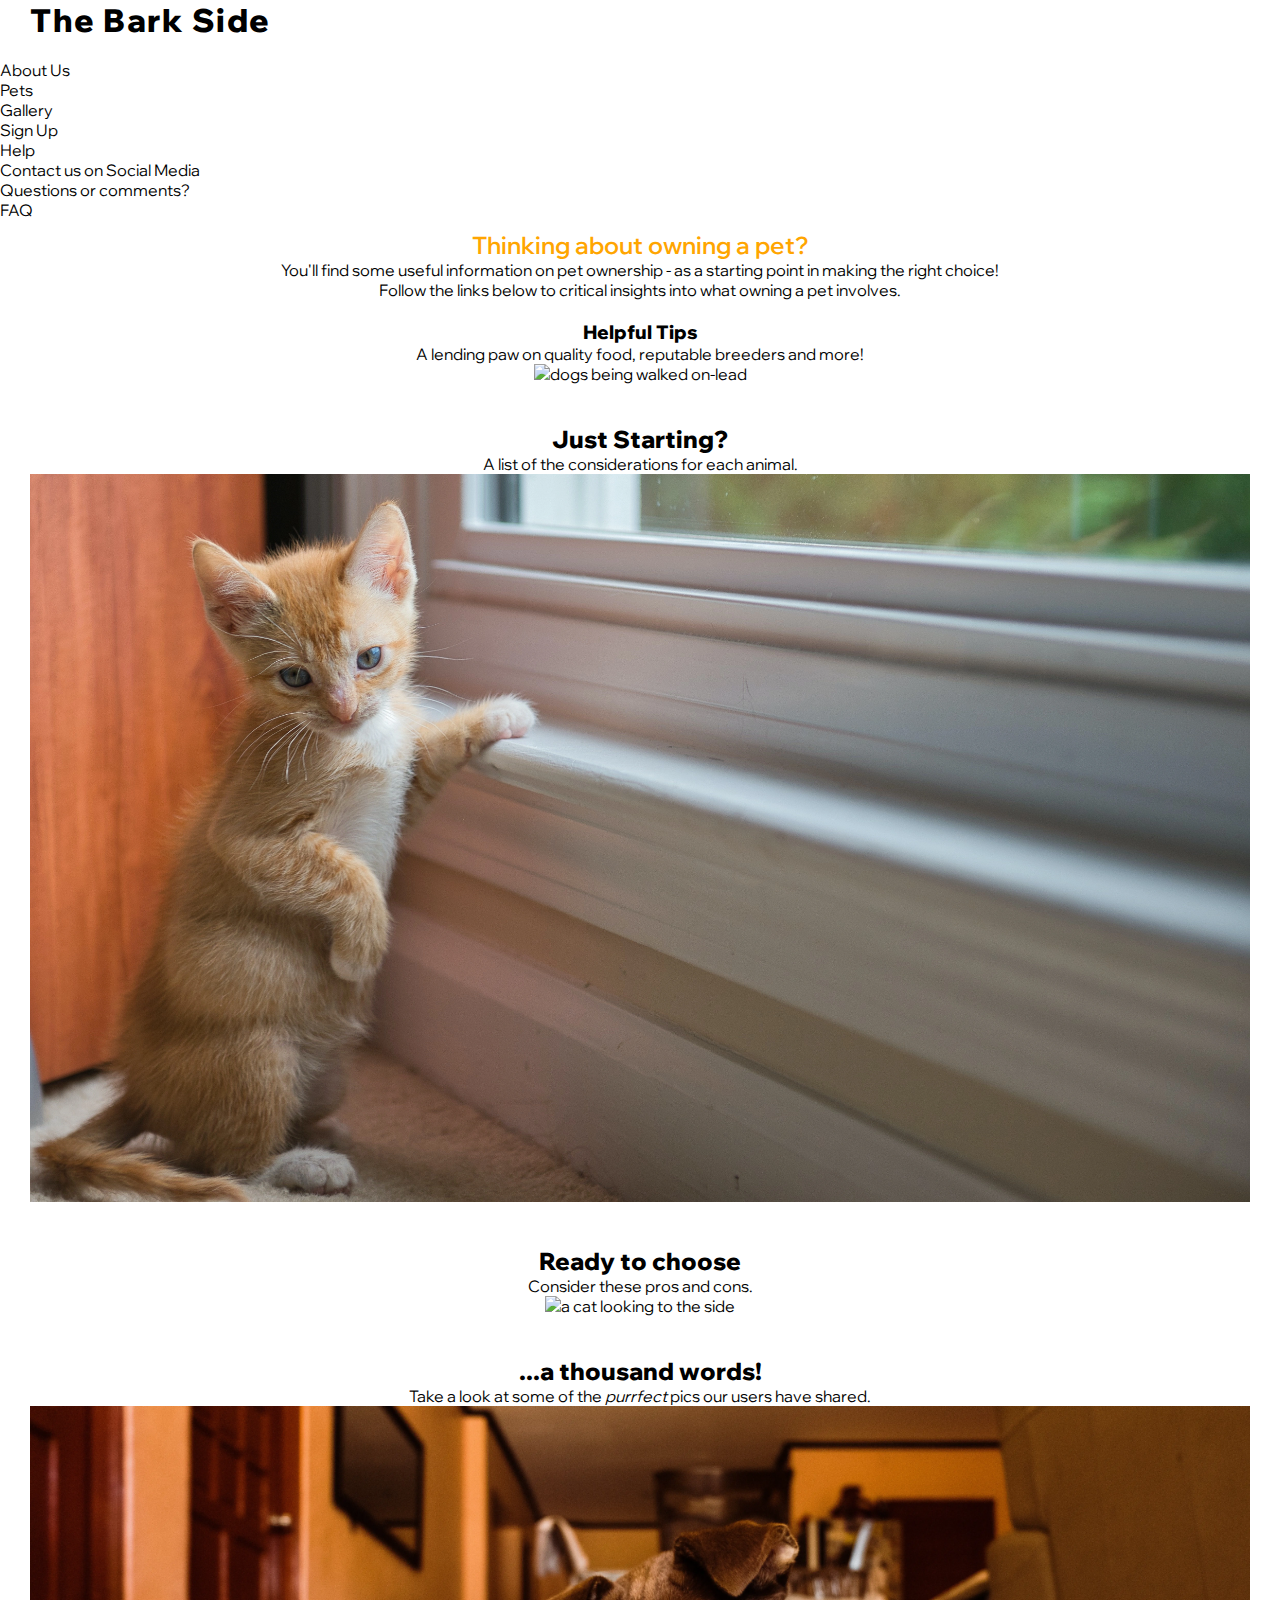
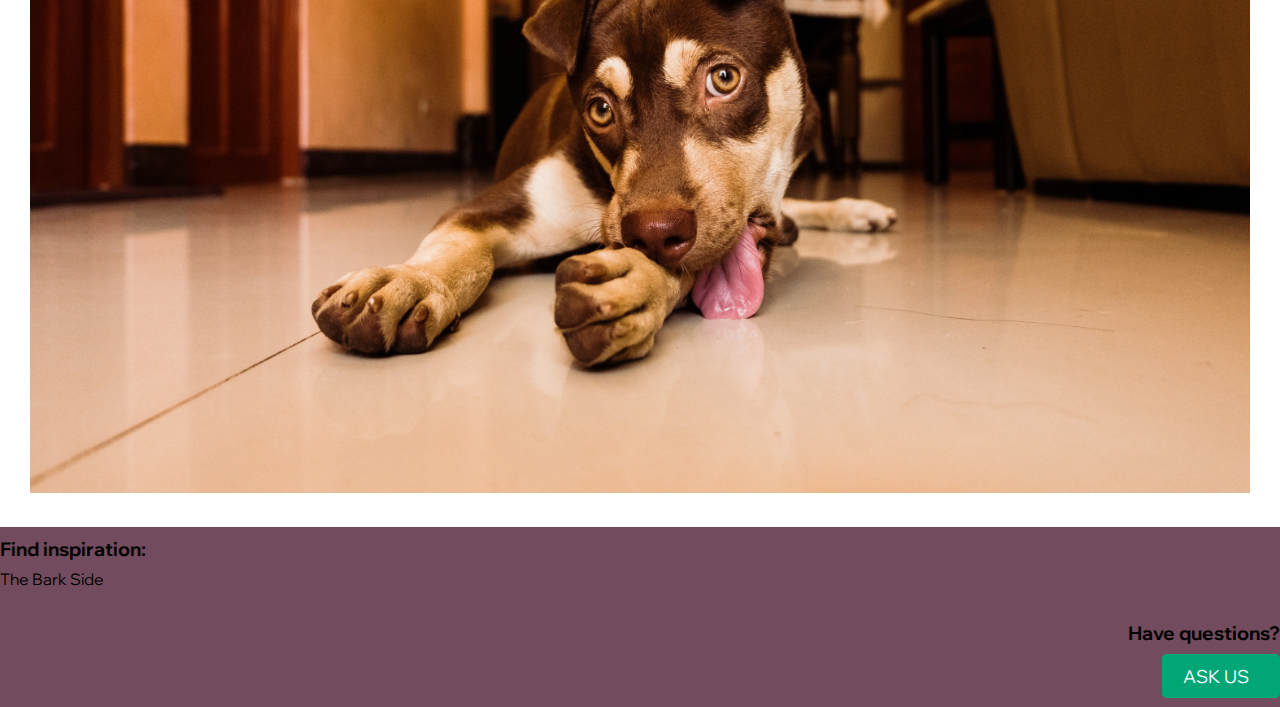
==== index.html @ 510ba2fc "regained access to codeanywhere" ====
<!DOCTYPE html>
<html lang="en-US">
  <head>
    <meta charset="utf-8" />
    <meta name="viewport" content="width=device-width, initial-scale=1.0" />
    <meta
      name="description"
      content="The Bark Side provides guidance on choosing the right pet. Contact us with specific questions!"
    />
    <meta
      name="keywords"
      content="pet, pets, dog, cat, rabbit, bunny, guinea pig, hamster, fish, reptile, bird, health, vet, food"
    />
    <meta name="author" content="Julien Marchand" />
    <script
      src="https://kit.fontawesome.com/756d34e92f.js"
      crossorigin="anonymous"
    ></script>
    <link
      href="https://cdn.jsdelivr.net/npm/bootstrap@5.3.1/dist/css/bootstrap.min.css"
      rel="stylesheet"
      integrity="sha384-4bw+/aepP/YC94hEpVNVgiZdgIC5+VKNBQNGCHeKRQN+PtmoHDEXuppvnDJzQIu9"
      crossorigin="anonymous"
    />
    <link rel="stylesheet" href="./assets/css/style.css" type="text/css" />
    <title>The Bark Side</title>
  </head>

  <body>
    <!-- BOOTSTRAP NAVBAR START -->

    <header>
      <nav class="navbar navbar-expand-lg bg-body-tertiary">
        <div class="container-fluid navbar">
          <a class="navbar-brand" href="index.html">
            <h1>
              <strong><i class="fa-solid fa-paw"></i>The Bark Side</strong>
            </h1>
          </a>
          <button
            class="navbar-toggler"
            type="button"
            data-bs-toggle="collapse"
            data-bs-target="#navbarNavDropdown"
            aria-controls="navbarNavDropdown"
            aria-expanded="false"
            aria-label="Toggle navigation"
          >
            <span class="navbar-toggler-icon"></span>
          </button>
          <div class="collapse navbar-collapse" id="navbarNavDropdown">
            <ul class="navbar-nav">
              <li class="nav-item">
                <a class="nav-link" href="about.html">About Us</a>
              </li>
              <li class="nav-item">
                <a class="nav-link" href="pets.html">Pets</a>
              </li>
              <li class="nav-item">
                <a class="nav-link" href="gallery.html">Gallery</a>
              </li>
              <li class="nav-item">
                <a class="nav-link" href="form.html">Sign Up</a>
              </li>
              <li class="nav-item dropdown">
                <a
                  class="nav-link dropdown-toggle"
                  href="#"
                  role="button"
                  data-bs-toggle="dropdown"
                  aria-expanded="false"
                >
                  Help
                </a>
                <ul class="dropdown-menu">
                  <li>
                    <a class="dropdown-item" href="#footer"
                      >Contact us on Social Media</a
                    >
                  </li>
                  <li>
                    <a class="dropdown-item" href="form.html"
                      >Questions or comments?</a
                    >
                  </li>
                  <li>
                    <a
                      class="dropdown-item"
                      href="faq.html"
                      aria-label="frequently asked questions"
                      >FAQ</a
                    >
                  </li>
                </ul>
              </li>
            </ul>
          </div>
        </div>
      </nav>
    </header>

    <!-- NAVBAR END / CONTENT START -->

    <section class="main-content">
      <div class="container-fluid">
        <h2 id="main-heading">Thinking about owning a pet?</h2>
        <p>
          You'll find some useful information on pet ownership - as a starting
          point in making the right choice!
        </p>
        <p>
          Follow the links below to critical insights into what owning a pet
          involves.
        </p>
      </div>
      <div class="container-fluid">
        <div class="row">
          <div class="col-xs-1 col-sm-6 content-block block-one">
            <h3>
              <strong><a href="about.html">Helpful Tips</a></strong>
            </h3>
            <p>A lending paw on quality food, reputable breeders and more!</p>
            <div class="row">
              <a
                ><img
                  src="./build-assets/images/"
                  alt="dogs being walked on-lead"
              /></a>
            </div>
          </div>
          <div class="col-xs-1 col-sm-6 content-block block-two">
            <h2>
              <strong><a href="about.html">Just Starting?</a></strong>
            </h2>
            <p>A list of the considerations for each animal.</p>
            <div class="row">
              <a
                ><img
                  src="./assets/images/cat-kitten-windowsill.webp"
                  alt="a kitten with one paw on the windowsil"
              /></a>
            </div>
          </div>
        </div>
        <div class="row">
          <div class="col-xs-1 col-sm-6 content-block block-three">
            <h2>
              <strong><a href="about.html">Ready to choose</a></strong>
            </h2>
            <p>Consider these pros and cons.</p>
            <div class="row">
              <a href="pets.html"
                ><img
                  src="./assets/images/cat-lying-sidelook.webp"
                  alt="a cat looking to the side"
              /></a>
            </div>
          </div>
          <div class="col-xs-1 col-sm-6 content-block block-four">
            <h2>
              <strong><a href="gallery.html">...a thousand words!</a></strong>
            </h2>
            <p>
              Take a look at some of the <i>purrfect</i> pics our users have
              shared.
            </p>
            <div class="row">
              <a href="gallery.html"
                ><img
                  src="./assets/images/dog-puppy-lick.webp"
                  alt="a puppy licking its paw"
              /></a>
            </div>
          </div>
        </div>
      </div>
    </section>

    <!-- CONTENT END / FOOTER START -->

    <footer id="footer">
      <section class="container-fluid">
        <div class="row">
          <div class="col ft-lh-col">
            <h3>Find inspiration:</h3>
            <p>
              <a href="https://www.youtube.com" target="_blank" rel="noopener">
                <i class="fa-brands fa-youtube"></i
              ></a>
              <a href="https://www.facebook.com" target="_blank" rel="noopener">
                <i class="fa-brands fa-square-facebook"></i
              ></a>
              <a
                href="https://www.instagram.com"
                target="_blank"
                rel="noopener"
              >
                <i class="fa-brands fa-square-instagram"></i
              ></a>
              <a href="https://www.twitter.com" target="_blank" rel="noopener">
                <i class="fa-brands fa-square-x-twitter"></i
              ></a>
            </p>
            <i class="fa-solid fa-paw"></i> The Bark Side
          </div>
          <div class="col ft-rh-col">
            <h3>Have questions?</h3>
            <p>
              <a href="form.html"
                >Ask us<i class="fa-regular fa-comment-dots"></i
              ></a>
            </p>
          </div>
        </div>
      </section>
    </footer>

    <!-- FOOTER END / SCRIPTS START -->

    <script
      src="https://cdn.jsdelivr.net/npm/bootstrap@5.3.1/dist/js/bootstrap.bundle.min.js"
      integrity="sha384-HwwvtgBNo3bZJJLYd8oVXjrBZt8cqVSpeBNS5n7C8IVInixGAoxmnlMuBnhbgrkm"
      crossorigin="anonymous"
    ></script>

    <!-- SCRIPTS END -->
  </body>
</html>
---- assets/css/style.css ----
@import url('https://fonts.googleapis.com/css2?family=Lato&family=Oswald&family=Wix+Madefor+Display&display=swap');

/* ///////
// ROOT //
/////// */

html {
    height: 100%;
    width: 100%;
}

* {
    --blue: #7899D4;
    --jade: #00A676;
    --grey: #565857;
    --eggplant: #734B5E;
    font-family: 'Wix Madefor Display', Lato, Sans-serif;
    margin: 0;
    border: 0;
    padding: 0;
}

a {
    color: inherit;
    text-decoration: none;
}

img {
    width: 100%;
}

iframe {
    width: 80%;
    height: 500px;
    border: 3px solid var(--eggplant);
}

/* ////////
// ABOUT //
//////// */

.about-list {
    text-align: left;
}

.food img {
    margin: 10px 10px 10px 10px;
}

/* //////
// FAQ //
////// */

.accordion-item a {
    text-decoration: underline;
}

/* /////////
// FOOTER //
///////// */

.ft-lh-col {
    white-space: nowrap;
    background-color: var(--eggplant);
    text-align: left;
    padding-top: 10px;
    padding-bottom: 20px;
}

.ft-lh-col i {
    font-size: 150%;
}

.ft-lh-col i:hover {
    color: white;
}

.ft-rh-col {
    white-space: nowrap;
    background-color: var(--eggplant);
    text-align: right;
    padding-top: 10px;
    padding-bottom: 20px;
}

.ft-rh-col-form {
    background-color: var(--eggplant);
    text-align: right;
    padding-top: 10px;
    padding-bottom: 20px;
}

.ft-rh-col a {
    text-decoration: none;
    color: white;
    background-color: var(--jade);
    text-transform: uppercase;
    font-size: 110%;
    border: 1px solid var(--jade);
    border-radius: 5px;
    padding: 10px 20px 10px 20px;
}

.ft-rh-col a:hover {
    border-color: var(--blue);
    background-color: var(--blue);
    color: var(--eggplant);
}

.ft-rh-col i {
    padding-left: 10px;
}

.ft-rh-col p {
    margin-top: 20px;
    margin-bottom: 0px;
}

/* ///////
// FORM //
/////// */

#signup {
    margin: 15px 10px 20px 10px;
}

.form-fieldset {
    margin: 10px;
    padding: 10px;
    border: 2px solid var(--eggplant);
    border-radius: 15px;
}

#form label {
    padding-right: 5px;
}

#form input {
    border: 1px solid var(--grey);
    border-radius: 5px;
    line-height: 20px;
    margin: 0px 0px 0px 0px;
    padding: 0px 0px 0px 5px;
    overflow: hidden;
}

#form li {
    list-style-type: none;
    margin: 0px 0px 0px 20px;
}

#form select {
    border: 1px solid var(--grey);
    border-radius: 5px;
}

#form textarea {
    border: 2px solid var(--grey);
    border-radius: 15px;
    margin: 0px 0px 20px 0px;
    padding: 10px;
    overflow: hidden;
    resize: none;
}

#form button {
    color: white;
    background-color: var(--jade);
    text-transform: uppercase;
    font-size: 110%;
    border: 1px solid var(--jade);
    border-radius: 5px;
    padding: 10px 20px 10px 20px;
    margin-left: 20px;
}

#form button:hover {
    border-color: var(--blue);
    background-color: var(--blue);
    color: var(--eggplant);
}

/* //////////
// GALLERY //
////////// */

.gallery div {
    display: flex;
    justify-content: center;
    align-items: center;
    font-size: 2em;
}

.gallery div img {
    width: 100%;
    height: 100%;
    object-fit: cover;
}

.gallery {
    display: grid;
    grid-gap: 5px;
    grid-template-columns: repeat(auto-fit, minmax(200px, 1fr));
    grid-auto-rows: 200px;
    grid-auto-flow: dense;
}

.horizontal {
    grid-column: span 2;
}

.vertical {
    grid-row: span 2;
}

.big {
    grid-column: span 2;
    grid-row: span 2;
}

.end-gallery {
    display: table;
}

.gallery-form {
    width: 250px;
}

/* ///////
// HELP //
/////// */

.faq-intro {
    padding: 10px;
}

.accordion {
    padding-bottom: 10px;
}

/* ////////
// INDEX //
//////// */

.main-content {
    margin: 10px;
    text-align: center;
}

#main-heading {
    font-weight: 600;
    color: orange;
}

.content-block {
    text-align: center;
    border-radius: 10px;
    padding: 10px;
    margin-left: auto;
    margin-right: auto;
}

.content-block:hover {
    border-radius: 20px;
    border-bottom: 1px solid var(--grey);
}

/* /////////
// NAVBAR //
///////// */

.navbar {
    margin-top: 0px;
}

.navbar-brand {
    letter-spacing: 1.5px;
}

.navbar-brand i {
    padding: 0px 10px 0px 20px;
}

.navbar-toggler {
    margin: 0px 5px 0px 0px;
}

/* ///////
// PETS //
/////// */

table {
    margin-top: 10px;
    border-collapse: collapse;
    border-color: var(--grey);
    width: 100%;
}

table a:hover {
    border-bottom: 1px solid var(--grey);
}

td,
th {
    border: 1px solid var(--grey);
    text-align: left;
    padding: 8px;
}

table h1,
h2,
h3,
h4,
h5,
h5,
h6 {
    display: inline;
}

table span {
    float: right;
}

tr h1,
h2,
h3,
h4,
h5,
h6 {
    display: inline;
}

.no-bullets {
    list-style-type: none;
}

.carousel-img {
    height: 200px;
    width: 300px;
    overflow: hidden;
}

/* //////////////
// BREAKPOINTS //
////////////// */

@media only screen and (max-width: 576px) {

    footer {
        font-size: .8em;
    }

    .ft-lh-col i {
        font-size: 110%;
    }

    .ft-rh-col a {
        font-size: 80%;
    }
}

@media screen and (min-width: 576px) {
    .content-block {
        padding: 20px;
    }
}

@media screen and (min-width: 768px) {

    .carousel-img {
        height: 200px;
        width: 300px;
        overflow: hidden;
    }
}

@media screen and (min-width: 992px) {

    .carousel-img {
        height: 400px;
        width: 600px;
        overflow: hidden;
    }
}

@media screen and (min-width: 1200px) {

    .carousel-img {
        height: 500px;
        width: 1000px;
        overflow: hidden;
    }
}
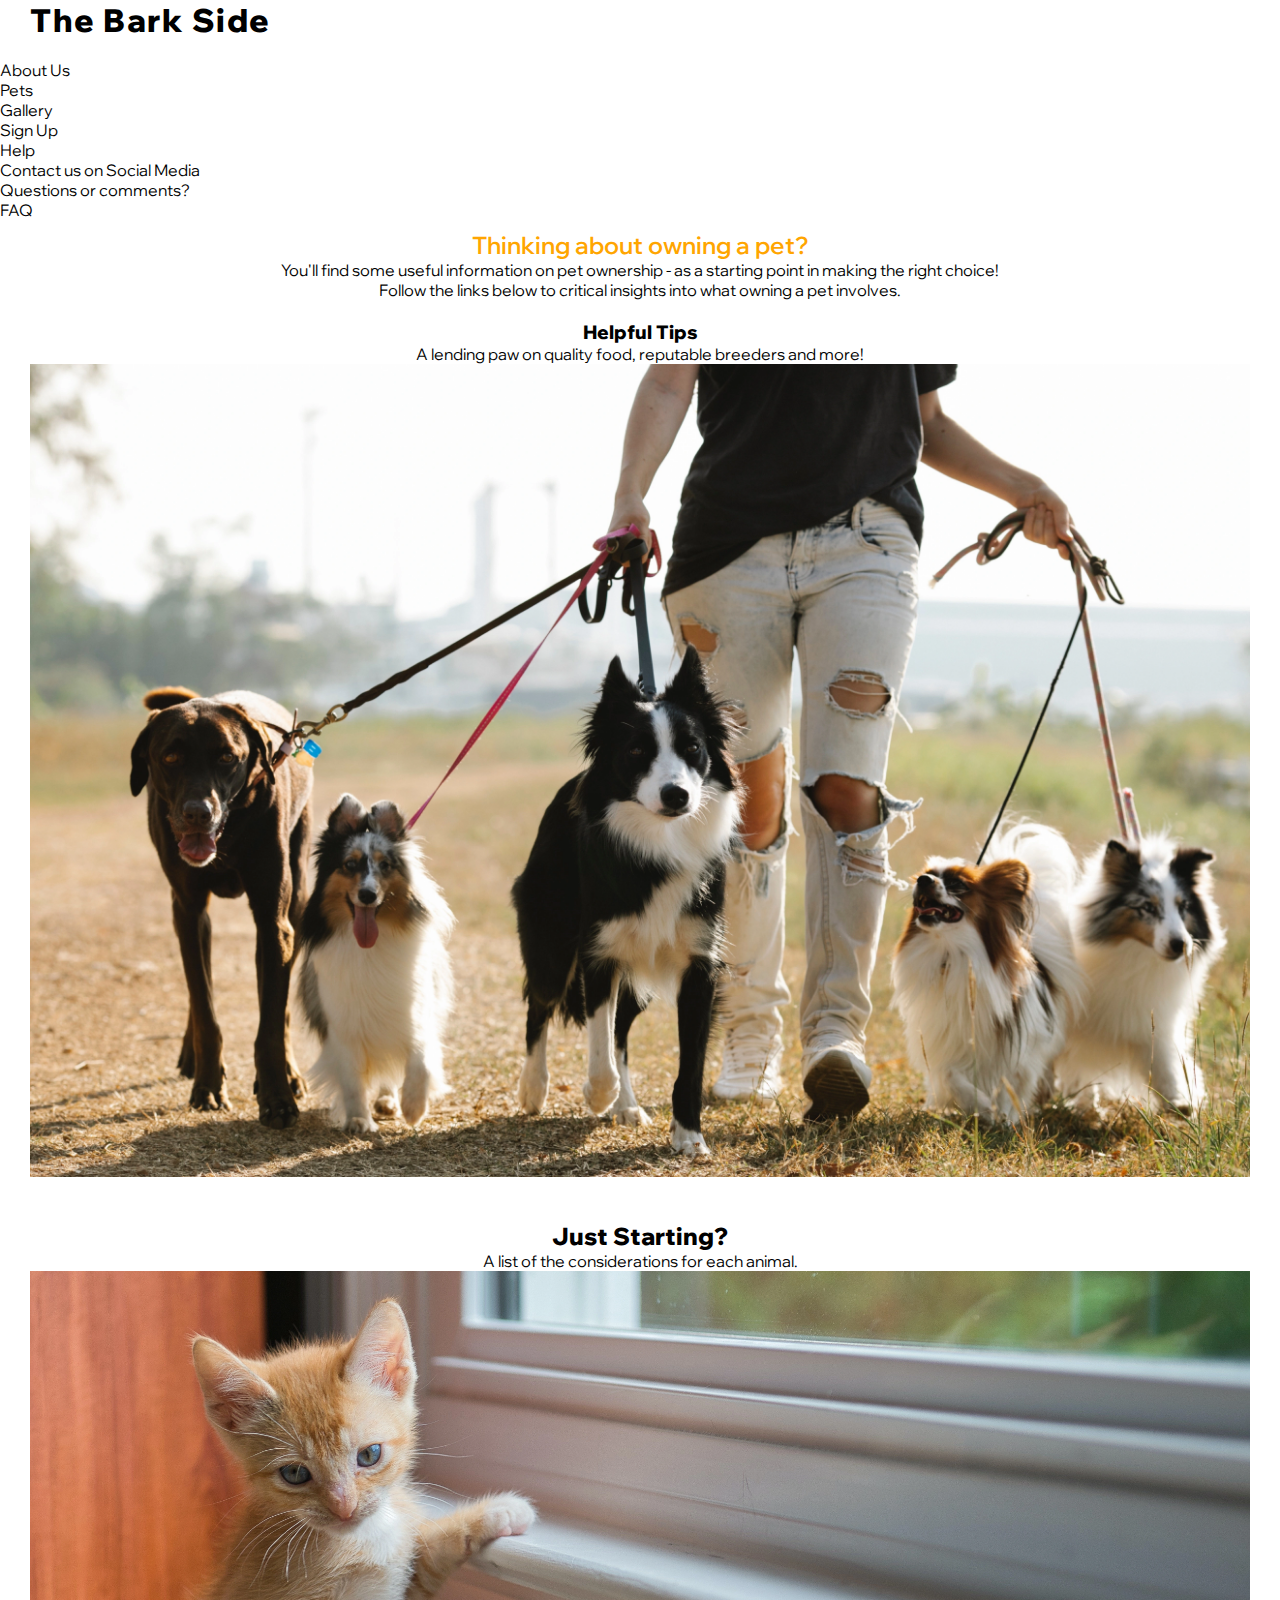
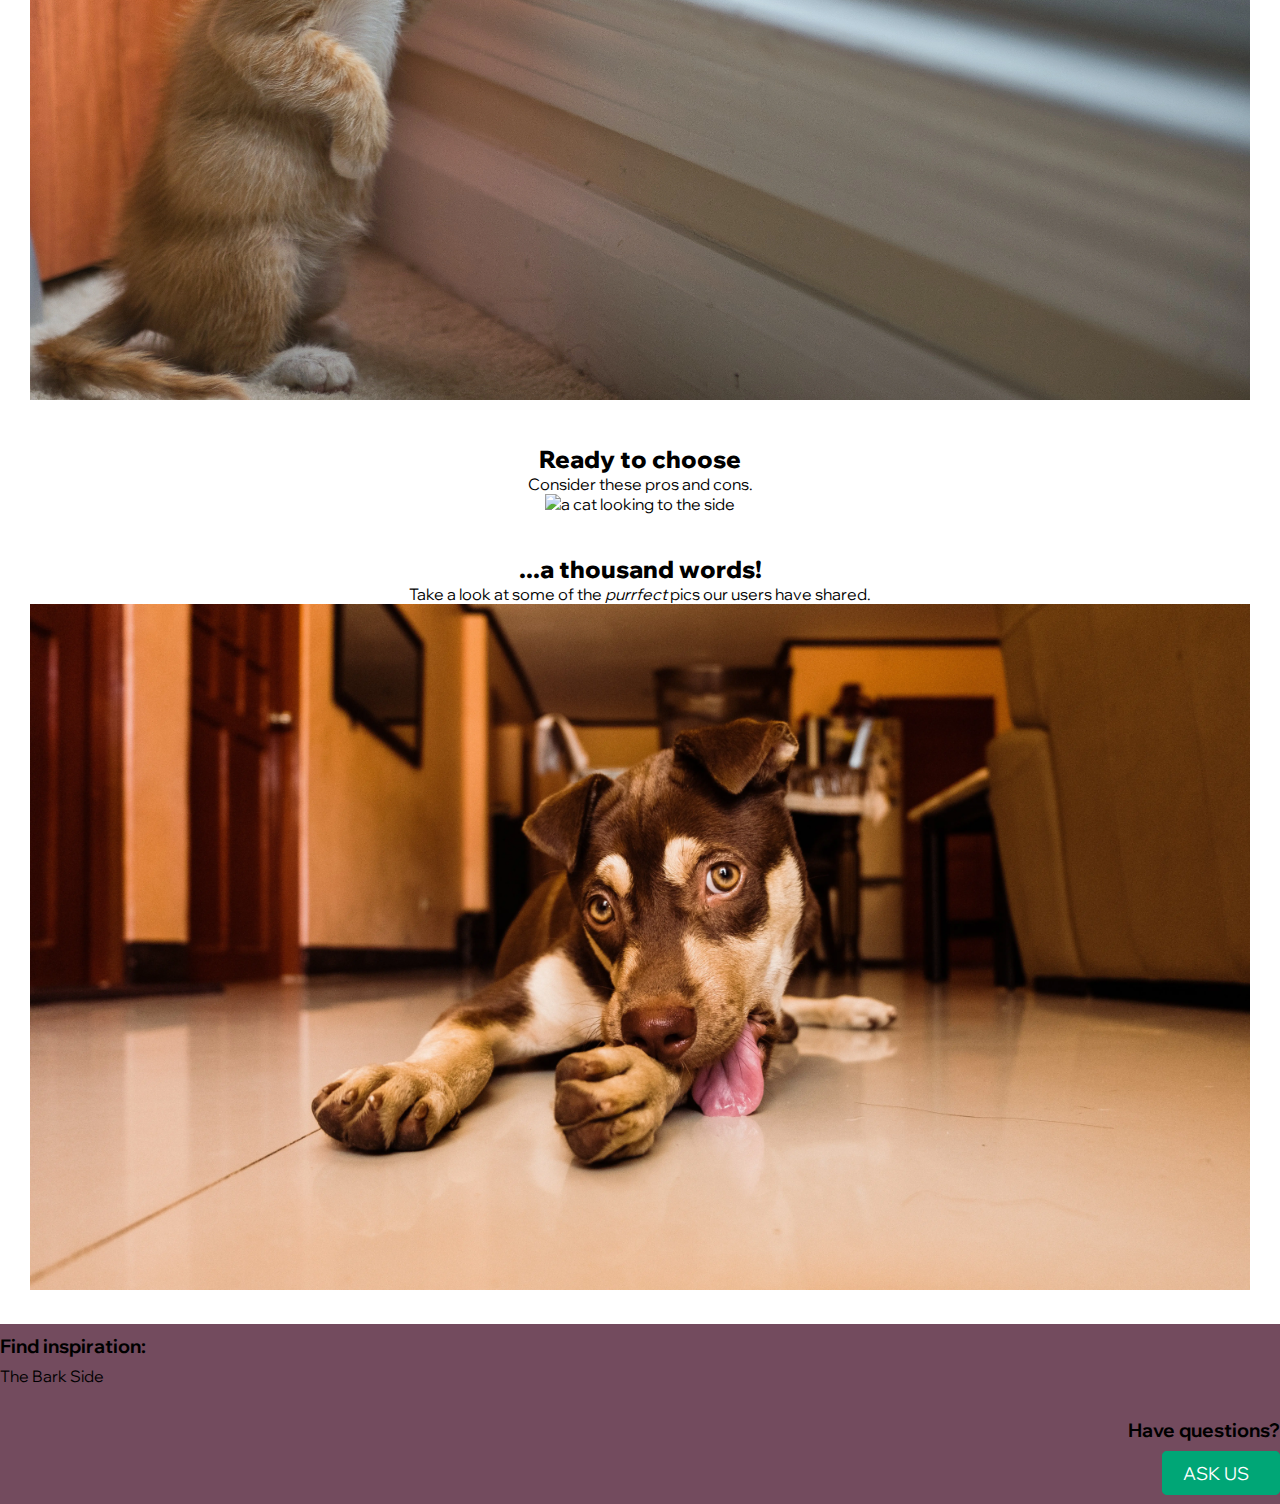
==== commit b6399248: "regained access to codeanywhere#" ====
--- a/index.html
+++ b/index.html
@@ -123,7 +123,7 @@
             <div class="row">
               <a
                 ><img
-                  src="./build-assets/images/"
+                  src="./assets/images/dog-five-walking.webp"
                   alt="dogs being walked on-lead"
               /></a>
             </div>
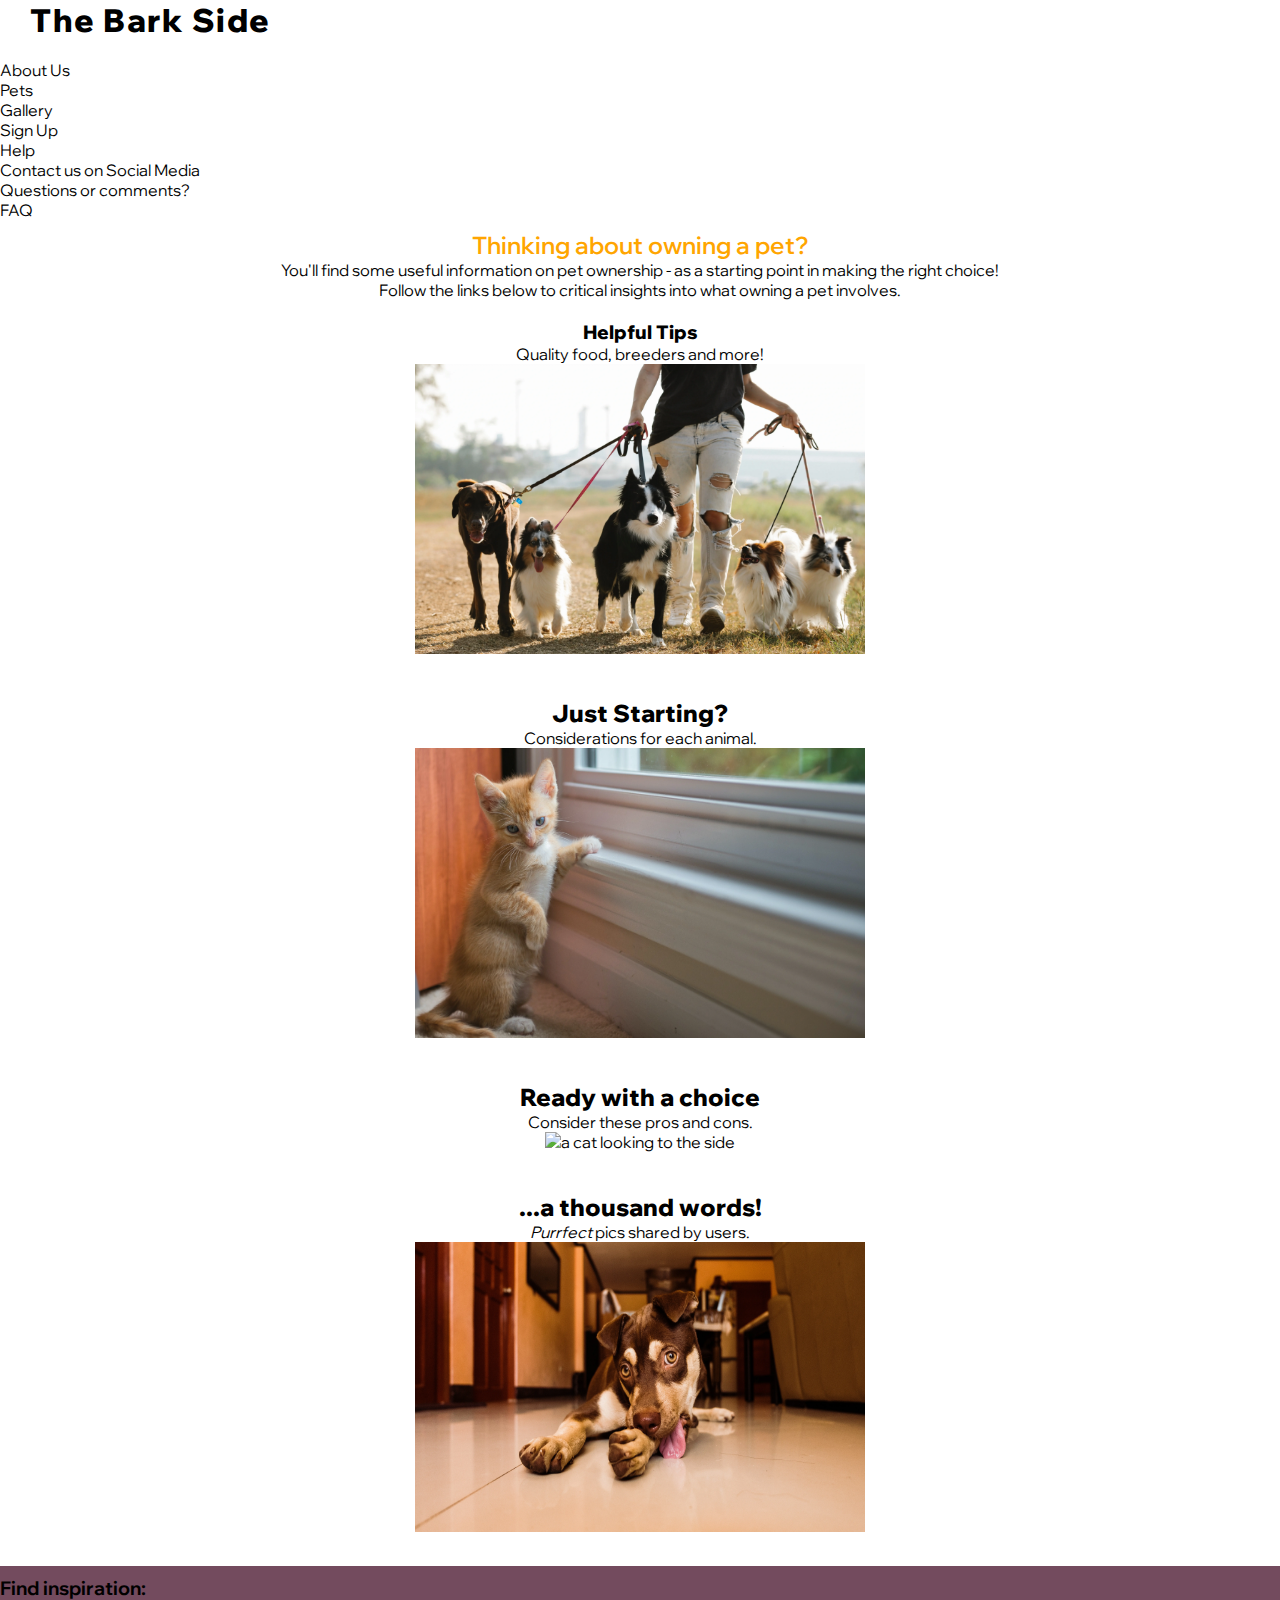
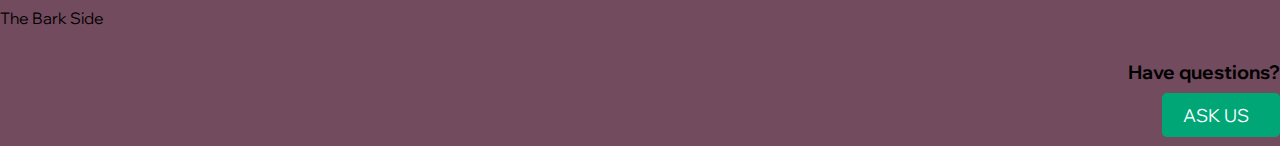
==== commit b73752a8: "style: pets.html carousel" ====
--- a/index.html
+++ b/index.html
@@ -1,228 +1,154 @@
 <!DOCTYPE html>
 <html lang="en-US">
-  <head>
-    <meta charset="utf-8" />
-    <meta name="viewport" content="width=device-width, initial-scale=1.0" />
-    <meta
-      name="description"
-      content="The Bark Side provides guidance on choosing the right pet. Contact us with specific questions!"
-    />
-    <meta
-      name="keywords"
-      content="pet, pets, dog, cat, rabbit, bunny, guinea pig, hamster, fish, reptile, bird, health, vet, food"
-    />
-    <meta name="author" content="Julien Marchand" />
-    <script
-      src="https://kit.fontawesome.com/756d34e92f.js"
-      crossorigin="anonymous"
-    ></script>
-    <link
-      href="https://cdn.jsdelivr.net/npm/bootstrap@5.3.1/dist/css/bootstrap.min.css"
-      rel="stylesheet"
-      integrity="sha384-4bw+/aepP/YC94hEpVNVgiZdgIC5+VKNBQNGCHeKRQN+PtmoHDEXuppvnDJzQIu9"
-      crossorigin="anonymous"
-    />
-    <link rel="stylesheet" href="./assets/css/style.css" type="text/css" />
+
+<head>
+    <meta charset="utf-8">
+    <meta name="viewport" content="width=device-width, initial-scale=1.0">
+    <meta name="description" content="The Bark Side provides guidance on choosing the right pet. Contact us with specific questions!">
+    <meta name="keywords" content="pet, pets, dog, cat, rabbit, bunny, guinea pig, hamster, fish, reptile, bird, health, vet, food">
+    <meta name="author" content="Julien Marchand">
+    <script src="https://kit.fontawesome.com/756d34e92f.js" crossorigin="anonymous"></script>
+    <link href="https://cdn.jsdelivr.net/npm/bootstrap@5.3.1/dist/css/bootstrap.min.css" rel="stylesheet" integrity="sha384-4bw+/aepP/YC94hEpVNVgiZdgIC5+VKNBQNGCHeKRQN+PtmoHDEXuppvnDJzQIu9" crossorigin="anonymous">
+    <link rel="stylesheet" href="./assets/css/style.css" type="text/css">
     <title>The Bark Side</title>
-  </head>
+</head>
 
-  <body>
+<body>
+
     <!-- BOOTSTRAP NAVBAR START -->
 
     <header>
-      <nav class="navbar navbar-expand-lg bg-body-tertiary">
-        <div class="container-fluid navbar">
-          <a class="navbar-brand" href="index.html">
-            <h1>
-              <strong><i class="fa-solid fa-paw"></i>The Bark Side</strong>
-            </h1>
-          </a>
-          <button
-            class="navbar-toggler"
-            type="button"
-            data-bs-toggle="collapse"
-            data-bs-target="#navbarNavDropdown"
-            aria-controls="navbarNavDropdown"
-            aria-expanded="false"
-            aria-label="Toggle navigation"
-          >
-            <span class="navbar-toggler-icon"></span>
-          </button>
-          <div class="collapse navbar-collapse" id="navbarNavDropdown">
-            <ul class="navbar-nav">
-              <li class="nav-item">
-                <a class="nav-link" href="about.html">About Us</a>
-              </li>
-              <li class="nav-item">
-                <a class="nav-link" href="pets.html">Pets</a>
-              </li>
-              <li class="nav-item">
-                <a class="nav-link" href="gallery.html">Gallery</a>
-              </li>
-              <li class="nav-item">
-                <a class="nav-link" href="form.html">Sign Up</a>
-              </li>
-              <li class="nav-item dropdown">
-                <a
-                  class="nav-link dropdown-toggle"
-                  href="#"
-                  role="button"
-                  data-bs-toggle="dropdown"
-                  aria-expanded="false"
-                >
-                  Help
+        <nav class="navbar navbar-expand-lg bg-body-tertiary">
+            <div class="container-fluid navbar">
+                <a class="navbar-brand" href="index.html">
+                    <h1><strong><i class="fa-solid fa-paw"></i>The Bark Side</strong></h1>
                 </a>
-                <ul class="dropdown-menu">
-                  <li>
-                    <a class="dropdown-item" href="#footer"
-                      >Contact us on Social Media</a
-                    >
-                  </li>
-                  <li>
-                    <a class="dropdown-item" href="form.html"
-                      >Questions or comments?</a
-                    >
-                  </li>
-                  <li>
-                    <a
-                      class="dropdown-item"
-                      href="faq.html"
-                      aria-label="frequently asked questions"
-                      >FAQ</a
-                    >
-                  </li>
-                </ul>
-              </li>
-            </ul>
-          </div>
-        </div>
-      </nav>
+                <button class="navbar-toggler" type="button" data-bs-toggle="collapse" data-bs-target="#navbarNavDropdown" aria-controls="navbarNavDropdown" aria-expanded="false" aria-label="Toggle navigation">
+                    <span class="navbar-toggler-icon"></span>
+                </button>
+                <div class="collapse navbar-collapse" id="navbarNavDropdown">
+                    <ul class="navbar-nav">
+                        <li class="nav-item">
+                            <a class="nav-link" href="about.html">About Us</a>
+                        </li>
+                        <li class="nav-item">
+                            <a class="nav-link" href="pets.html">Pets</a>
+                        </li>
+                        <li class="nav-item">
+                            <a class="nav-link" href="gallery.html">Gallery</a>
+                        </li>
+                        <li class="nav-item">
+                            <a class="nav-link" href="form.html">Sign Up</a>
+                        </li>
+                        <li class="nav-item dropdown">
+                            <a class="nav-link dropdown-toggle" href="#" role="button" data-bs-toggle="dropdown" aria-expanded="false">Help</a>
+                            <ul class="dropdown-menu">
+                                <li>
+                                    <a class="dropdown-item" href="#footer">Contact us on Social Media</a>
+                                </li>
+                                <li>
+                                    <a class="dropdown-item" href="form.html">Questions or comments?</a>
+                                </li>
+                                <li>
+                                    <a class="dropdown-item" href="faq.html" aria-label="frequently asked questions">FAQ</a>
+                                </li>
+                            </ul>
+                        </li>
+                    </ul>
+                </div>
+            </div>
+        </nav>
     </header>
 
     <!-- NAVBAR END / CONTENT START -->
 
     <section class="main-content">
-      <div class="container-fluid">
-        <h2 id="main-heading">Thinking about owning a pet?</h2>
-        <p>
-          You'll find some useful information on pet ownership - as a starting
-          point in making the right choice!
-        </p>
-        <p>
-          Follow the links below to critical insights into what owning a pet
-          involves.
-        </p>
-      </div>
-      <div class="container-fluid">
-        <div class="row">
-          <div class="col-xs-1 col-sm-6 content-block block-one">
-            <h3>
-              <strong><a href="about.html">Helpful Tips</a></strong>
-            </h3>
-            <p>A lending paw on quality food, reputable breeders and more!</p>
+        <div class="container-fluid">
+            <h2 id="main-heading">Thinking about owning a pet?</h2>
+            <p>You'll find some useful information on pet ownership - as a starting point in making the right choice!</p>
+            <p>Follow the links below to critical insights into what owning a pet involves.</p>
+        </div>
+        <div class="container-fluid">
             <div class="row">
-              <a
-                ><img
-                  src="./assets/images/dog-five-walking.webp"
-                  alt="dogs being walked on-lead"
-              /></a>
+                <div class="col-xs-1 col-sm-6 content-block block-one">
+                    <a href="about.html">
+                        <h3><strong>Helpful Tips</strong></h3>
+                        <p>Quality food, breeders and more!</p>
+                        <div class="row">
+                            <div class="picture">
+                                <img src="./assets/images/dog-five-walking.webp" alt="dogs being walked on-lead"/>
+                            </div>
+                        </div>
+                    </a>
+                </div>
+                <div class="col-xs-1 col-sm-6 content-block block-two">
+                    <a href="about.html">
+                        <h2><strong>Just Starting?</strong></h2>
+                        <p>Considerations for each animal.</p>
+                        <div class="row">
+                            <img src="./assets/images/cat-kitten-windowsill.webp" alt="a kitten with one paw on the windowsil"/>
+                        </div>
+                    </a>
+                </div>
             </div>
-          </div>
-          <div class="col-xs-1 col-sm-6 content-block block-two">
-            <h2>
-              <strong><a href="about.html">Just Starting?</a></strong>
-            </h2>
-            <p>A list of the considerations for each animal.</p>
             <div class="row">
-              <a
-                ><img
-                  src="./assets/images/cat-kitten-windowsill.webp"
-                  alt="a kitten with one paw on the windowsil"
-              /></a>
+                <div class="col-xs-1 col-sm-6 content-block block-three">
+                    <a href="pets.html">
+                        <h2><strong>Ready with a choice</strong></h2>
+                        <p>Consider these pros and cons.</p>
+                        <div class="row">
+                            <img src="./assets/images/cat-lying-sidelook.webp" alt="a cat looking to the side">
+                        </div>
+                    </a>
+                </div>
+                <div class="col-xs-1 col-sm-6 content-block block-four">
+                    <a href="gallery.html">
+                        <h2><strong>...a thousand words!</strong></h2>
+                        <p><i>Purrfect</i> pics shared by users.</p>
+                        <div class="row picture">
+                            <img src="./assets/images/dog-puppy-lick.webp" alt="a puppy licking its paw">
+                        </div>
+                    </a>
+                </div>
             </div>
-          </div>
         </div>
-        <div class="row">
-          <div class="col-xs-1 col-sm-6 content-block block-three">
-            <h2>
-              <strong><a href="about.html">Ready to choose</a></strong>
-            </h2>
-            <p>Consider these pros and cons.</p>
-            <div class="row">
-              <a href="pets.html"
-                ><img
-                  src="./assets/images/cat-lying-sidelook.webp"
-                  alt="a cat looking to the side"
-              /></a>
-            </div>
-          </div>
-          <div class="col-xs-1 col-sm-6 content-block block-four">
-            <h2>
-              <strong><a href="gallery.html">...a thousand words!</a></strong>
-            </h2>
-            <p>
-              Take a look at some of the <i>purrfect</i> pics our users have
-              shared.
-            </p>
-            <div class="row">
-              <a href="gallery.html"
-                ><img
-                  src="./assets/images/dog-puppy-lick.webp"
-                  alt="a puppy licking its paw"
-              /></a>
-            </div>
-          </div>
-        </div>
-      </div>
     </section>
 
     <!-- CONTENT END / FOOTER START -->
 
     <footer id="footer">
-      <section class="container-fluid">
-        <div class="row">
-          <div class="col ft-lh-col">
-            <h3>Find inspiration:</h3>
-            <p>
-              <a href="https://www.youtube.com" target="_blank" rel="noopener">
-                <i class="fa-brands fa-youtube"></i
-              ></a>
-              <a href="https://www.facebook.com" target="_blank" rel="noopener">
-                <i class="fa-brands fa-square-facebook"></i
-              ></a>
-              <a
-                href="https://www.instagram.com"
-                target="_blank"
-                rel="noopener"
-              >
-                <i class="fa-brands fa-square-instagram"></i
-              ></a>
-              <a href="https://www.twitter.com" target="_blank" rel="noopener">
-                <i class="fa-brands fa-square-x-twitter"></i
-              ></a>
-            </p>
-            <i class="fa-solid fa-paw"></i> The Bark Side
-          </div>
-          <div class="col ft-rh-col">
-            <h3>Have questions?</h3>
-            <p>
-              <a href="form.html"
-                >Ask us<i class="fa-regular fa-comment-dots"></i
-              ></a>
-            </p>
-          </div>
-        </div>
-      </section>
+        <section class="container-fluid">
+            <div class="row">
+                <div class="col ft-lh-col">
+                    <h3>Find inspiration:</h3>
+                    <p>
+                    <a href="https://www.youtube.com" target="_blank" rel="noopener">
+                    <i class="fa-brands fa-youtube"></i></a>
+                    <a href="https://www.facebook.com" target="_blank" rel="noopener">
+                    <i class="fa-brands fa-square-facebook"></i></a>
+                    <a href="https://www.instagram.com" target="_blank" rel="noopener">
+                    <i class="fa-brands fa-square-instagram"></i></a>
+                    <a href="https://www.twitter.com" target="_blank" rel="noopener">
+                    <i class="fa-brands fa-square-x-twitter"></i></a>
+                    </p>
+                    <i class="fa-solid fa-paw"></i> The Bark Side
+                </div>
+                <div class="col ft-rh-col">
+                <h3>Have questions?</h3>
+                <p>
+                    <a href="form.html">Ask us<i class="fa-regular fa-comment-dots"></i></a>
+                </p>
+                </div>
+            </div>
+        </section>
     </footer>
 
     <!-- FOOTER END / SCRIPTS START -->
 
-    <script
-      src="https://cdn.jsdelivr.net/npm/bootstrap@5.3.1/dist/js/bootstrap.bundle.min.js"
-      integrity="sha384-HwwvtgBNo3bZJJLYd8oVXjrBZt8cqVSpeBNS5n7C8IVInixGAoxmnlMuBnhbgrkm"
-      crossorigin="anonymous"
-    ></script>
+    <script src="https://cdn.jsdelivr.net/npm/bootstrap@5.3.1/dist/js/bootstrap.bundle.min.js" integrity="sha384-HwwvtgBNo3bZJJLYd8oVXjrBZt8cqVSpeBNS5n7C8IVInixGAoxmnlMuBnhbgrkm" crossorigin="anonymous"></script>
 
     <!-- SCRIPTS END -->
-  </body>
+
+</body>
+
 </html>
--- a/assets/css/style.css
+++ b/assets/css/style.css
@@ -25,10 +25,6 @@
     text-decoration: none;
 }
 
-img {
-    width: 100%;
-}
-
 iframe {
     width: 80%;
     height: 500px;
@@ -243,7 +239,7 @@
 //////// */
 
 .main-content {
-    margin: 10px;
+    padding: 10px;
     text-align: center;
 }
 
@@ -317,7 +313,7 @@
     display: inline;
 }
 
-table span {
+.back-to-top {
     float: right;
 }
 
@@ -335,8 +331,10 @@
 }
 
 .carousel-img {
-    height: 200px;
-    width: 300px;
+    width: 80%;
+    height: 80%;
+    margin-left: auto;
+    margin-right: auto;
     overflow: hidden;
 }
 
@@ -357,37 +355,55 @@
     .ft-rh-col a {
         font-size: 80%;
     }
+
+    .content-block img {
+        display: block;
+        margin-left: auto;
+        margin-right: auto;
+        width: 300px;
+        height: 180px;
+    }
 }
 
 @media screen and (min-width: 576px) {
     .content-block {
         padding: 20px;
     }
+
+    .content-block img {
+        margin-left: auto;
+        margin-right: auto;
+        width: 250px;
+        height: 150px;
+    }
 }
 
 @media screen and (min-width: 768px) {
 
-    .carousel-img {
-        height: 200px;
-        width: 300px;
-        overflow: hidden;
+    .content-block img {
+        margin-left: auto;
+        margin-right: auto;
+        width: 350px;
+        height: 220px;
     }
 }
 
 @media screen and (min-width: 992px) {
 
-    .carousel-img {
-        height: 400px;
-        width: 600px;
-        overflow: hidden;
+    .content-block img {
+        margin-left: auto;
+        margin-right: auto;
+        width: 400px;
+        height: 250px;
     }
 }
 
 @media screen and (min-width: 1200px) {
 
-    .carousel-img {
-        height: 500px;
-        width: 1000px;
-        overflow: hidden;
+    .content-block img {
+        margin-left: auto;
+        margin-right: auto;
+        width: 450px;
+        height: 290px;
     }
 }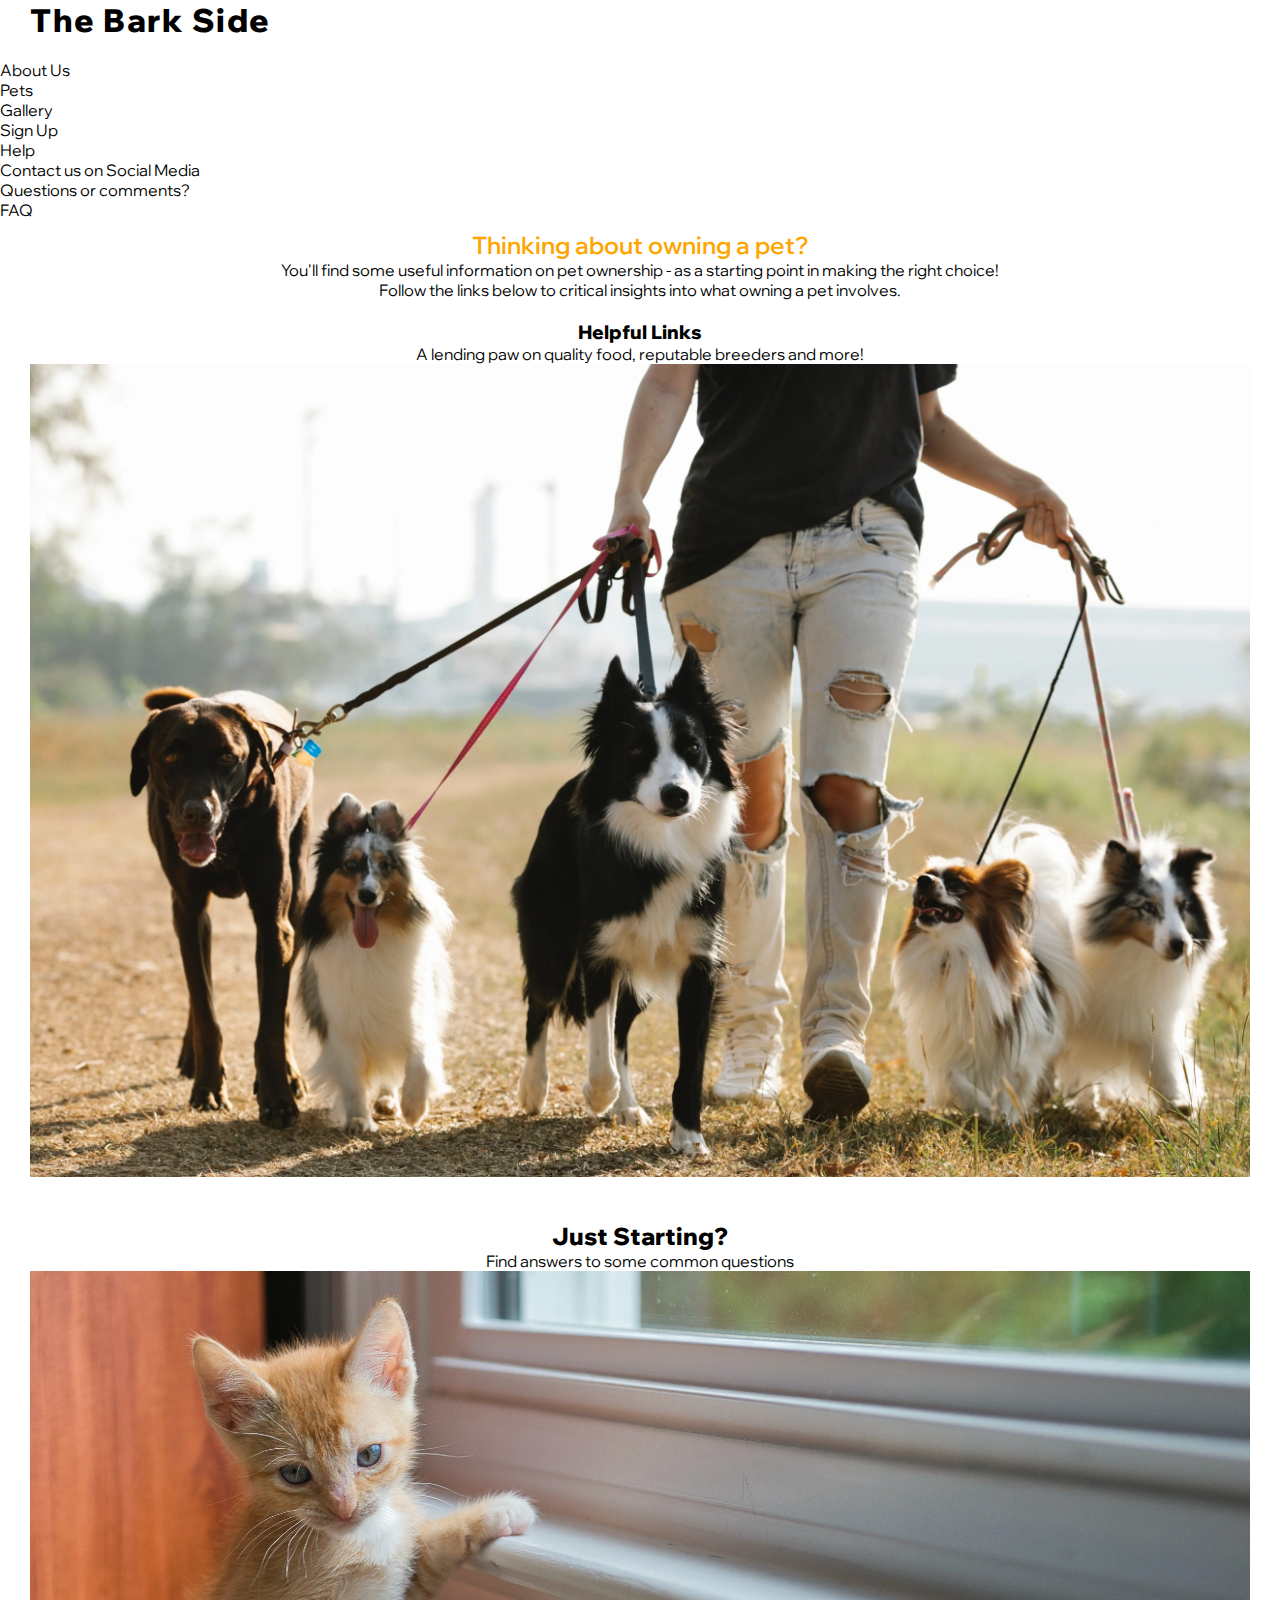
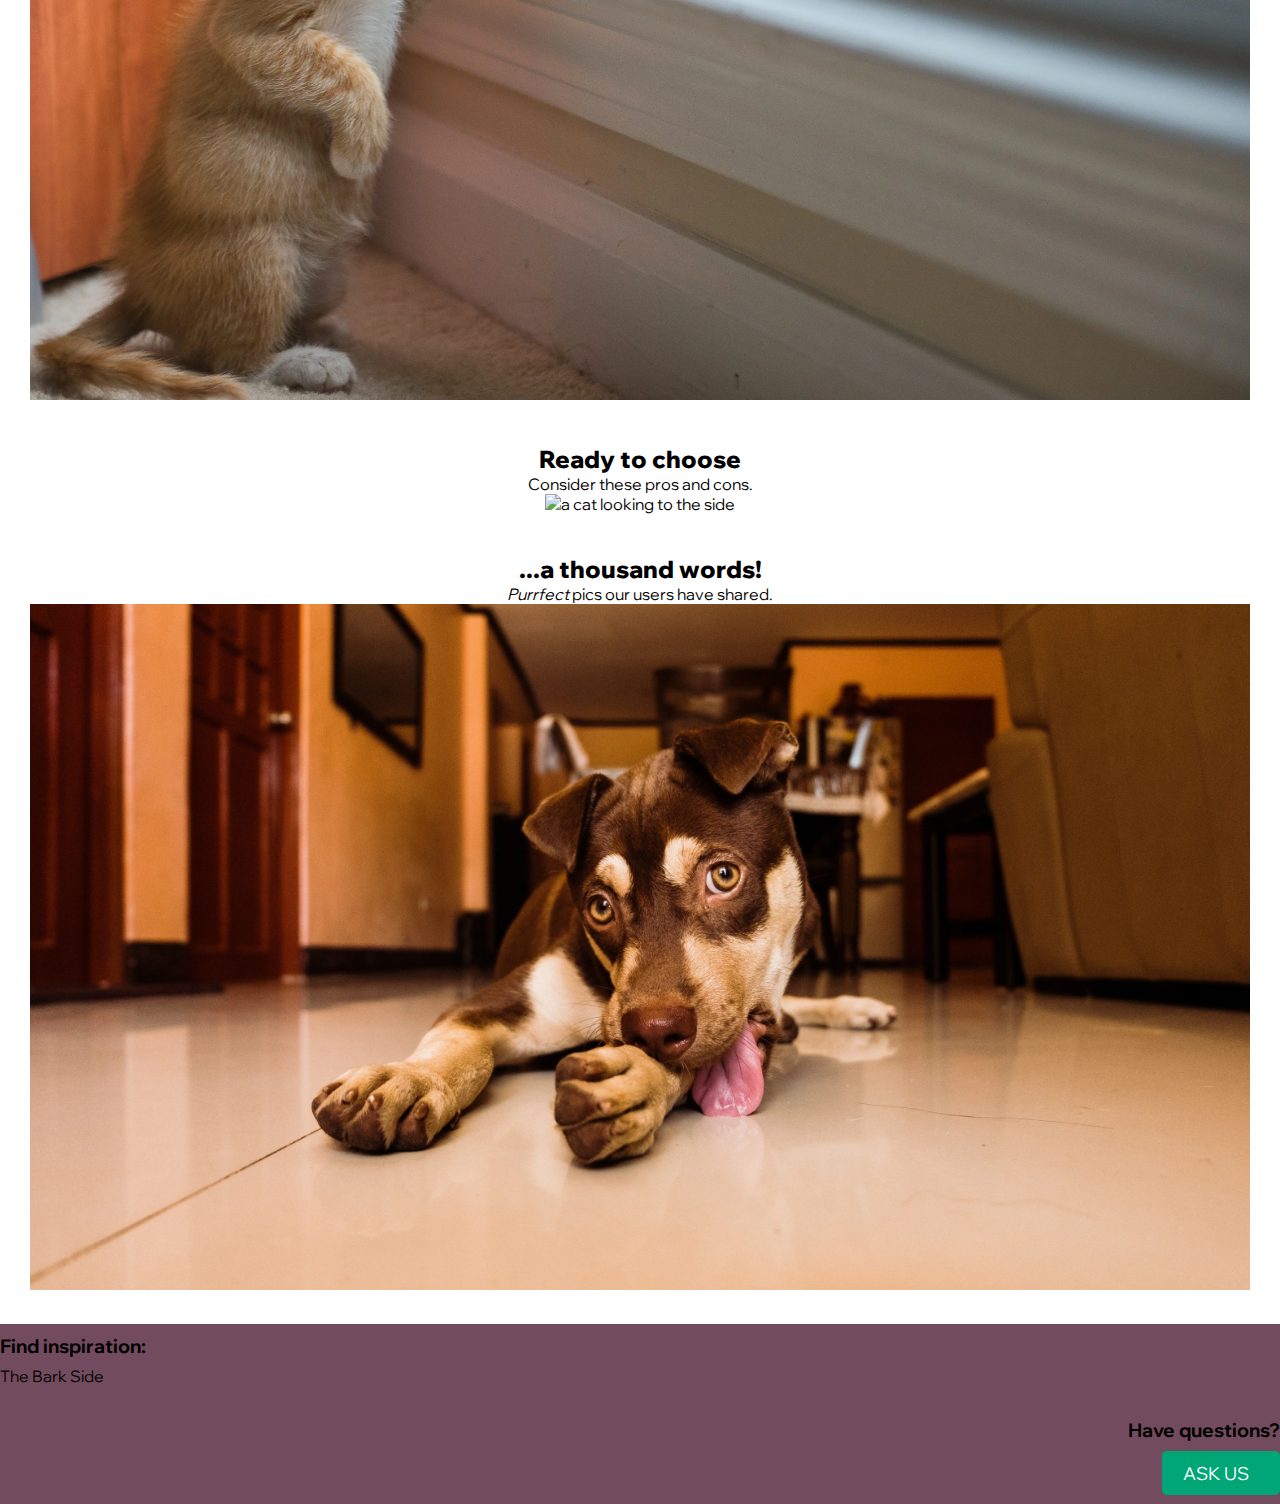
==== commit 90cae46e: "style: about.html" ====
--- a/index.html
+++ b/index.html
@@ -1,153 +1,145 @@
-<!DOCTYPE html>
+<!doctype html>
 <html lang="en-US">
 
 <head>
-    <meta charset="utf-8">
-    <meta name="viewport" content="width=device-width, initial-scale=1.0">
-    <meta name="description" content="The Bark Side provides guidance on choosing the right pet. Contact us with specific questions!">
-    <meta name="keywords" content="pet, pets, dog, cat, rabbit, bunny, guinea pig, hamster, fish, reptile, bird, health, vet, food">
-    <meta name="author" content="Julien Marchand">
-    <script src="https://kit.fontawesome.com/756d34e92f.js" crossorigin="anonymous"></script>
-    <link href="https://cdn.jsdelivr.net/npm/bootstrap@5.3.1/dist/css/bootstrap.min.css" rel="stylesheet" integrity="sha384-4bw+/aepP/YC94hEpVNVgiZdgIC5+VKNBQNGCHeKRQN+PtmoHDEXuppvnDJzQIu9" crossorigin="anonymous">
-    <link rel="stylesheet" href="./assets/css/style.css" type="text/css">
-    <title>The Bark Side</title>
+  <meta charset="utf-8">
+  <meta name="viewport" content="width=device-width, initial-scale=1.0">
+  <meta name="description"
+    content="The Bark Side provides guidance on choosing the right pet. Contact us with specific questions!">
+  <meta name="keywords"
+    content="pet, pets, dog, cat, rabbit, bunny, guinea pig, hamster, fish, reptile, bird, health, vet, food">
+  <meta name="author" content="Julien Marchand">
+  <script src="https://kit.fontawesome.com/756d34e92f.js" crossorigin="anonymous"></script>
+  <link href="https://cdn.jsdelivr.net/npm/bootstrap@5.3.1/dist/css/bootstrap.min.css" rel="stylesheet"
+    integrity="sha384-4bw+/aepP/YC94hEpVNVgiZdgIC5+VKNBQNGCHeKRQN+PtmoHDEXuppvnDJzQIu9" crossorigin="anonymous">
+  <link rel="stylesheet" href="./assets/css/style.css" type="text/css">
+  <title>The Bark Side</title>
 </head>
 
 <body>
 
-    <!-- BOOTSTRAP NAVBAR START -->
+  <!-- BOOTSTRAP NAVBAR START -->
 
-    <header>
-        <nav class="navbar navbar-expand-lg bg-body-tertiary">
-            <div class="container-fluid navbar">
-                <a class="navbar-brand" href="index.html">
-                    <h1><strong><i class="fa-solid fa-paw"></i>The Bark Side</strong></h1>
-                </a>
-                <button class="navbar-toggler" type="button" data-bs-toggle="collapse" data-bs-target="#navbarNavDropdown" aria-controls="navbarNavDropdown" aria-expanded="false" aria-label="Toggle navigation">
-                    <span class="navbar-toggler-icon"></span>
-                </button>
-                <div class="collapse navbar-collapse" id="navbarNavDropdown">
-                    <ul class="navbar-nav">
-                        <li class="nav-item">
-                            <a class="nav-link" href="about.html">About Us</a>
-                        </li>
-                        <li class="nav-item">
-                            <a class="nav-link" href="pets.html">Pets</a>
-                        </li>
-                        <li class="nav-item">
-                            <a class="nav-link" href="gallery.html">Gallery</a>
-                        </li>
-                        <li class="nav-item">
-                            <a class="nav-link" href="form.html">Sign Up</a>
-                        </li>
-                        <li class="nav-item dropdown">
-                            <a class="nav-link dropdown-toggle" href="#" role="button" data-bs-toggle="dropdown" aria-expanded="false">Help</a>
-                            <ul class="dropdown-menu">
-                                <li>
-                                    <a class="dropdown-item" href="#footer">Contact us on Social Media</a>
-                                </li>
-                                <li>
-                                    <a class="dropdown-item" href="form.html">Questions or comments?</a>
-                                </li>
-                                <li>
-                                    <a class="dropdown-item" href="faq.html" aria-label="frequently asked questions">FAQ</a>
-                                </li>
-                            </ul>
-                        </li>
-                    </ul>
-                </div>
-            </div>
-        </nav>
-    </header>
+  <header>
+    <nav class="navbar navbar-expand-lg bg-body-tertiary">
+      <div class="container-fluid navbar">
+        <a class="navbar-brand" href="index.html">
+          <h1><strong><i class="fa-solid fa-paw"></i>The Bark Side</strong></h1>
+        </a>
+        <button class="navbar-toggler" type="button" data-bs-toggle="collapse" data-bs-target="#navbarNavDropdown"
+          aria-controls="navbarNavDropdown" aria-expanded="false" aria-label="Toggle navigation">
+          <span class="navbar-toggler-icon"></span>
+        </button>
+        <div class="collapse navbar-collapse" id="navbarNavDropdown">
+          <ul class="navbar-nav">
+            <li class="nav-item">
+              <a class="nav-link" href="about.html">About Us</a>
+            </li>
+            <li class="nav-item">
+              <a class="nav-link" href="pets.html">Pets</a>
+            </li>
+            <li class="nav-item">
+              <a class="nav-link" href="gallery.html">Gallery</a>
+            </li>
+            <li class="nav-item">
+              <a class="nav-link" href="form.html">Sign Up</a>
+            </li>
+            <li class="nav-item dropdown">
+              <a class="nav-link dropdown-toggle" href="#" role="button" data-bs-toggle="dropdown"
+                aria-expanded="false">
+                Help
+              </a>
+              <ul class="dropdown-menu">
+                <li><a class="dropdown-item" href="#footer">Contact us on Social Media</a></li>
+                <li><a class="dropdown-item" href="form.html">Questions or comments?</a></li>
+                <li><a class="dropdown-item" href="faq.html" aria-label="frequently asked questions">FAQ</a>
+                </li>
+              </ul>
+            </li>
+          </ul>
+        </div>
+      </div>
+    </nav>
+  </header>
 
-    <!-- NAVBAR END / CONTENT START -->
+  <!-- NAVBAR END / CONTENT START -->
 
-    <section class="main-content">
-        <div class="container-fluid">
-            <h2 id="main-heading">Thinking about owning a pet?</h2>
-            <p>You'll find some useful information on pet ownership - as a starting point in making the right choice!</p>
-            <p>Follow the links below to critical insights into what owning a pet involves.</p>
+  <section class="main-content">
+    <div class="container-fluid">
+      <h2 id="main-heading">Thinking about owning a pet?</h2>
+      <p>You'll find some useful information on pet ownership - as a starting point in making the right choice!</p>
+      <p>Follow the links below to critical insights into what owning a pet involves. </p>
+    </div>
+    <div class="container-fluid">
+      <div class="row">
+        <div class="col-xs-1 col-sm-6 content-block block-one">
+          <h3><strong><a href="about.html">Helpful Links</a></strong></h3>
+          <p>A lending paw on quality food, reputable breeders and more!</p>
+          <div class="row">
+            <a><img src="./assets/images/dog-five-walking.webp" alt="dogs being walked on-lead"></a>
+          </div>
         </div>
-        <div class="container-fluid">
-            <div class="row">
-                <div class="col-xs-1 col-sm-6 content-block block-one">
-                    <a href="about.html">
-                        <h3><strong>Helpful Tips</strong></h3>
-                        <p>Quality food, breeders and more!</p>
-                        <div class="row">
-                            <div class="picture">
-                                <img src="./assets/images/dog-five-walking.webp" alt="dogs being walked on-lead"/>
-                            </div>
-                        </div>
-                    </a>
-                </div>
-                <div class="col-xs-1 col-sm-6 content-block block-two">
-                    <a href="about.html">
-                        <h2><strong>Just Starting?</strong></h2>
-                        <p>Considerations for each animal.</p>
-                        <div class="row">
-                            <img src="./assets/images/cat-kitten-windowsill.webp" alt="a kitten with one paw on the windowsil"/>
-                        </div>
-                    </a>
-                </div>
-            </div>
-            <div class="row">
-                <div class="col-xs-1 col-sm-6 content-block block-three">
-                    <a href="pets.html">
-                        <h2><strong>Ready with a choice</strong></h2>
-                        <p>Consider these pros and cons.</p>
-                        <div class="row">
-                            <img src="./assets/images/cat-lying-sidelook.webp" alt="a cat looking to the side">
-                        </div>
-                    </a>
-                </div>
-                <div class="col-xs-1 col-sm-6 content-block block-four">
-                    <a href="gallery.html">
-                        <h2><strong>...a thousand words!</strong></h2>
-                        <p><i>Purrfect</i> pics shared by users.</p>
-                        <div class="row picture">
-                            <img src="./assets/images/dog-puppy-lick.webp" alt="a puppy licking its paw">
-                        </div>
-                    </a>
-                </div>
-            </div>
+        <div class="col-xs-1 col-sm-6 content-block block-two">
+          <h2><strong><a href="faq.html">Just Starting?</a></strong></h2>
+          <p>Find answers to some common questions</p>
+          <div class="row">
+            <a><img src="./assets/images/cat-kitten-windowsill.webp" alt="a kitten with one paw on the windowsil"></a>
+          </div>
         </div>
+      </div>
+      <div class="row">
+        <div class="col-xs-1 col-sm-6 content-block block-three">
+          <h2><strong><a href="about.html">Ready to choose</a></strong></h2>
+          <p>Consider these pros and cons.</p>
+          <div class="row">
+            <a href="pets.html"><img src="./assets/images/cat-lying-sidelook.webp" alt="a cat looking to the side"></a>
+          </div>
+        </div>
+        <div class="col-xs-1 col-sm-6 content-block block-four">
+          <h2><strong><a href="gallery.html">...a thousand words!</a></strong></h2>
+          <p><i>Purrfect</i> pics our users have shared.</p>
+          <div class="row">
+            <a href="gallery.html"><img src="./assets/images/dog-puppy-lick.webp" alt="a puppy licking its paw"></a>
+          </div>
+        </div>
+      </div>
+    </div>
+  </section>
+
+  <!-- CONTENT END / FOOTER START -->
+
+  <footer id="footer">
+    <section class="container-fluid">
+      <div class="row">
+        <div class="col ft-lh-col">
+          <h3>Find inspiration:</h3>
+          <p>
+            <a href="https://www.youtube.com" target="_blank" rel="noopener">
+              <i class="fa-brands fa-youtube"></i></a>
+            <a href="https://www.facebook.com" target="_blank" rel="noopener">
+              <i class="fa-brands fa-square-facebook"></i></a>
+            <a href="https://www.instagram.com" target="_blank" rel="noopener">
+              <i class="fa-brands fa-square-instagram"></i></a>
+            <a href="https://www.twitter.com" target="_blank" rel="noopener">
+              <i class="fa-brands fa-square-x-twitter"></i></a>
+          </p>
+          <i class="fa-solid fa-paw"></i> The Bark Side
+        </div>
+        <div class="col ft-rh-col">
+          <h3>Have questions?</h3>
+          <p><a href="form.html">Ask us<i class="fa-regular fa-comment-dots"></i></a></p>
+        </div>
+      </div>
     </section>
+  </footer>
 
-    <!-- CONTENT END / FOOTER START -->
+  <!-- FOOTER END / SCRIPTS START -->
 
-    <footer id="footer">
-        <section class="container-fluid">
-            <div class="row">
-                <div class="col ft-lh-col">
-                    <h3>Find inspiration:</h3>
-                    <p>
-                    <a href="https://www.youtube.com" target="_blank" rel="noopener">
-                    <i class="fa-brands fa-youtube"></i></a>
-                    <a href="https://www.facebook.com" target="_blank" rel="noopener">
-                    <i class="fa-brands fa-square-facebook"></i></a>
-                    <a href="https://www.instagram.com" target="_blank" rel="noopener">
-                    <i class="fa-brands fa-square-instagram"></i></a>
-                    <a href="https://www.twitter.com" target="_blank" rel="noopener">
-                    <i class="fa-brands fa-square-x-twitter"></i></a>
-                    </p>
-                    <i class="fa-solid fa-paw"></i> The Bark Side
-                </div>
-                <div class="col ft-rh-col">
-                <h3>Have questions?</h3>
-                <p>
-                    <a href="form.html">Ask us<i class="fa-regular fa-comment-dots"></i></a>
-                </p>
-                </div>
-            </div>
-        </section>
-    </footer>
-
-    <!-- FOOTER END / SCRIPTS START -->
-
-    <script src="https://cdn.jsdelivr.net/npm/bootstrap@5.3.1/dist/js/bootstrap.bundle.min.js" integrity="sha384-HwwvtgBNo3bZJJLYd8oVXjrBZt8cqVSpeBNS5n7C8IVInixGAoxmnlMuBnhbgrkm" crossorigin="anonymous"></script>
-
-    <!-- SCRIPTS END -->
+  <script src="https://cdn.jsdelivr.net/npm/bootstrap@5.3.1/dist/js/bootstrap.bundle.min.js"
+    integrity="sha384-HwwvtgBNo3bZJJLYd8oVXjrBZt8cqVSpeBNS5n7C8IVInixGAoxmnlMuBnhbgrkm"
+    crossorigin="anonymous"></script>
+    
+  <!-- SCRIPTS END -->
 
 </body>
 
--- a/assets/css/style.css
+++ b/assets/css/style.css
@@ -5,42 +5,50 @@
 /////// */
 
 html {
-    height: 100%;
-    width: 100%;
+  height: 100%;
+  width: 100%;
 }
 
 * {
-    --blue: #7899D4;
-    --jade: #00A676;
-    --grey: #565857;
-    --eggplant: #734B5E;
-    font-family: 'Wix Madefor Display', Lato, Sans-serif;
-    margin: 0;
-    border: 0;
-    padding: 0;
+  --blue: #7899D4;
+  --jade: #00A676;
+  --grey: #565857;
+  --eggplant: #734B5E;
+  font-family: 'Wix Madefor Display', Lato, Sans-serif;
+  margin: 0;
+  border: 0;
+  padding: 0;
 }
 
 a {
-    color: inherit;
-    text-decoration: none;
+  color: inherit;
+  text-decoration: none;
+}
+
+img {
+  width: 100%;
 }
 
 iframe {
-    width: 80%;
-    height: 500px;
-    border: 3px solid var(--eggplant);
+  width: 80%;
+  height: 500px;
+  border: 3px solid var(--eggplant);
+}
+
+ul, ol {
+  list-style-type: none;
 }
 
 /* ////////
 // ABOUT //
 //////// */
 
-.about-list {
-    text-align: left;
-}
-
-.food img {
-    margin: 10px 10px 10px 10px;
+.block-one-about {
+  text-align: center;
+  border-radius: 10px;
+  padding: 10px;
+  margin-left: auto;
+  margin-right: auto;
 }
 
 /* //////
@@ -48,7 +56,7 @@
 ////// */
 
 .accordion-item a {
-    text-decoration: underline;
+  text-decoration: underline;
 }
 
 /* /////////
@@ -56,60 +64,60 @@
 ///////// */
 
 .ft-lh-col {
-    white-space: nowrap;
-    background-color: var(--eggplant);
-    text-align: left;
-    padding-top: 10px;
-    padding-bottom: 20px;
+  white-space: nowrap;
+  background-color: var(--eggplant);
+  text-align: left;
+  padding-top: 10px;
+  padding-bottom: 20px;
 }
 
 .ft-lh-col i {
-    font-size: 150%;
+  font-size: 150%;
 }
 
 .ft-lh-col i:hover {
-    color: white;
+  color: white;
 }
 
 .ft-rh-col {
-    white-space: nowrap;
-    background-color: var(--eggplant);
-    text-align: right;
-    padding-top: 10px;
-    padding-bottom: 20px;
+  white-space: nowrap;
+  background-color: var(--eggplant);
+  text-align: right;
+  padding-top: 10px;
+  padding-bottom: 20px;
 }
 
 .ft-rh-col-form {
-    background-color: var(--eggplant);
-    text-align: right;
-    padding-top: 10px;
-    padding-bottom: 20px;
+  background-color: var(--eggplant);
+  text-align: right;
+  padding-top: 10px;
+  padding-bottom: 20px;
 }
 
 .ft-rh-col a {
-    text-decoration: none;
-    color: white;
-    background-color: var(--jade);
-    text-transform: uppercase;
-    font-size: 110%;
-    border: 1px solid var(--jade);
-    border-radius: 5px;
-    padding: 10px 20px 10px 20px;
+  text-decoration: none;
+  color: white;
+  background-color: var(--jade);
+  text-transform: uppercase;
+  font-size: 110%;
+  border: 1px solid var(--jade);
+  border-radius: 5px;
+  padding: 10px 20px 10px 20px;
 }
 
 .ft-rh-col a:hover {
-    border-color: var(--blue);
-    background-color: var(--blue);
-    color: var(--eggplant);
+  border-color: var(--blue);
+  background-color: var(--blue);
+  color: var(--eggplant);
 }
 
 .ft-rh-col i {
-    padding-left: 10px;
+  padding-left: 10px;
 }
 
 .ft-rh-col p {
-    margin-top: 20px;
-    margin-bottom: 0px;
+  margin-top: 20px;
+  margin-bottom: 0px;
 }
 
 /* ///////
@@ -117,63 +125,63 @@
 /////// */
 
 #signup {
-    margin: 15px 10px 20px 10px;
+  margin: 15px 10px 20px 10px;
 }
 
 .form-fieldset {
-    margin: 10px;
-    padding: 10px;
-    border: 2px solid var(--eggplant);
-    border-radius: 15px;
+  margin: 10px;
+  padding: 10px;
+  border: 2px solid var(--eggplant);
+  border-radius: 15px;
 }
 
 #form label {
-    padding-right: 5px;
+  padding-right: 5px;
 }
 
 #form input {
-    border: 1px solid var(--grey);
-    border-radius: 5px;
-    line-height: 20px;
-    margin: 0px 0px 0px 0px;
-    padding: 0px 0px 0px 5px;
-    overflow: hidden;
+  border: 1px solid var(--grey);
+  border-radius: 5px;
+  line-height: 20px;
+  margin: 0px 0px 0px 0px;
+  padding: 0px 0px 0px 5px;
+  overflow: hidden;
 }
 
 #form li {
-    list-style-type: none;
-    margin: 0px 0px 0px 20px;
+  list-style-type: none;
+  margin: 0px 0px 0px 20px;
 }
 
 #form select {
-    border: 1px solid var(--grey);
-    border-radius: 5px;
+  border: 1px solid var(--grey);
+  border-radius: 5px;
 }
 
 #form textarea {
-    border: 2px solid var(--grey);
-    border-radius: 15px;
-    margin: 0px 0px 20px 0px;
-    padding: 10px;
-    overflow: hidden;
-    resize: none;
+  border: 2px solid var(--grey);
+  border-radius: 15px;
+  margin: 0px 0px 20px 0px;
+  padding: 10px;
+  overflow: hidden;
+  resize: none;
 }
 
 #form button {
-    color: white;
-    background-color: var(--jade);
-    text-transform: uppercase;
-    font-size: 110%;
-    border: 1px solid var(--jade);
-    border-radius: 5px;
-    padding: 10px 20px 10px 20px;
-    margin-left: 20px;
+  color: white;
+  background-color: var(--jade);
+  text-transform: uppercase;
+  font-size: 110%;
+  border: 1px solid var(--jade);
+  border-radius: 5px;
+  padding: 10px 20px 10px 20px;
+  margin-left: 20px;
 }
 
 #form button:hover {
-    border-color: var(--blue);
-    background-color: var(--blue);
-    color: var(--eggplant);
+  border-color: var(--blue);
+  background-color: var(--blue);
+  color: var(--eggplant);
 }
 
 /* //////////
@@ -181,45 +189,45 @@
 ////////// */
 
 .gallery div {
-    display: flex;
-    justify-content: center;
-    align-items: center;
-    font-size: 2em;
+  display: flex;
+  justify-content: center;
+  align-items: center;
+  font-size: 2em;
 }
 
 .gallery div img {
-    width: 100%;
-    height: 100%;
-    object-fit: cover;
+  width: 100%;
+  height: 100%;
+  object-fit: cover;
 }
 
 .gallery {
-    display: grid;
-    grid-gap: 5px;
-    grid-template-columns: repeat(auto-fit, minmax(200px, 1fr));
-    grid-auto-rows: 200px;
-    grid-auto-flow: dense;
+  display: grid;
+  grid-gap: 5px;
+  grid-template-columns: repeat(auto-fit, minmax(200px, 1fr));
+  grid-auto-rows: 200px;
+  grid-auto-flow: dense;
 }
 
 .horizontal {
-    grid-column: span 2;
+  grid-column: span 2;
 }
 
 .vertical {
-    grid-row: span 2;
+  grid-row: span 2;
 }
 
 .big {
-    grid-column: span 2;
-    grid-row: span 2;
+  grid-column: span 2;
+  grid-row: span 2;
 }
 
 .end-gallery {
-    display: table;
+  display: table;
 }
 
 .gallery-form {
-    width: 250px;
+  width: 250px;
 }
 
 /* ///////
@@ -227,11 +235,11 @@
 /////// */
 
 .faq-intro {
-    padding: 10px;
+  padding: 10px;
 }
 
 .accordion {
-    padding-bottom: 10px;
+  padding-bottom: 10px;
 }
 
 /* ////////
@@ -239,26 +247,26 @@
 //////// */
 
 .main-content {
-    padding: 10px;
-    text-align: center;
+  margin: 10px;
+  text-align: center;
 }
 
 #main-heading {
-    font-weight: 600;
-    color: orange;
+  font-weight: 600;
+  color: orange;
 }
 
 .content-block {
-    text-align: center;
-    border-radius: 10px;
-    padding: 10px;
-    margin-left: auto;
-    margin-right: auto;
+  text-align: center;
+  border-radius: 10px;
+  padding: 10px;
+  margin-left: auto;
+  margin-right: auto;
 }
 
 .content-block:hover {
-    border-radius: 20px;
-    border-bottom: 1px solid var(--grey);
+  border-radius: 20px;
+  border-bottom: 1px solid var(--grey);
 }
 
 /* /////////
@@ -266,19 +274,19 @@
 ///////// */
 
 .navbar {
-    margin-top: 0px;
+  margin-top: 0px;
 }
 
 .navbar-brand {
-    letter-spacing: 1.5px;
+  letter-spacing: 1.5px;
 }
 
 .navbar-brand i {
-    padding: 0px 10px 0px 20px;
+  padding: 0px 10px 0px 20px;
 }
 
 .navbar-toggler {
-    margin: 0px 5px 0px 0px;
+  margin: 0px 5px 0px 0px;
 }
 
 /* ///////
@@ -286,56 +294,47 @@
 /////// */
 
 table {
-    margin-top: 10px;
-    border-collapse: collapse;
-    border-color: var(--grey);
-    width: 100%;
+  margin-top: 10px;
+  border-collapse: collapse;
+  border-color: var(--grey);
+  width: 100%;
 }
 
 table a:hover {
-    border-bottom: 1px solid var(--grey);
+  border-bottom: 1px solid var(--grey);
 }
 
 td,
 th {
-    border: 1px solid var(--grey);
-    text-align: left;
-    padding: 8px;
+  border: 1px solid var(--grey);
+  text-align: left;
+  padding: 8px;
 }
 
 table h1,
 h2,
-h3,
-h4,
-h5,
-h5,
-h6 {
-    display: inline;
-}
-
-.back-to-top {
-    float: right;
-}
-
-tr h1,
-h2,
-h3,
-h4,
-h5,
-h6 {
-    display: inline;
+h3, h4, h5, h5, h6 {
+  display: inline;
+}
+
+table span {
+  float: right;
+}
+
+tr h1, h2, h3, h4, h5, h6 {
+  display: inline;
 }
 
 .no-bullets {
-    list-style-type: none;
+  list-style-type: none;
 }
 
 .carousel-img {
-    width: 80%;
-    height: 80%;
-    margin-left: auto;
-    margin-right: auto;
-    overflow: hidden;
+  height: 80%;
+  width: 80%;
+  overflow: hidden;
+  margin-left: auto;
+  margin-right: auto;
 }
 
 /* //////////////
@@ -344,66 +343,47 @@
 
 @media only screen and (max-width: 576px) {
 
-    footer {
-        font-size: .8em;
+  footer {
+    font-size: .8em;
+  }
+
+  .ft-lh-col i {
+    font-size: 110%;
+  }
+
+  .ft-rh-col a {
+    font-size: 80%;
+  }
+}
+
+@media screen and (min-width: 576px) {
+  .content-block {
+    padding: 20px;
+  }
+}
+
+@media screen and (min-width: 768px) {
+
+  .carousel-img {
+    height: 200px;
+    width: 300px;
+    overflow: hidden;}
+}
+
+@media screen and (min-width: 992px) {
+
+  .carousel-img {
+    height: 400px;
+    width: 600px;
+    overflow: hidden;
+  }
+}
+
+@media screen and (min-width: 1200px) {
+
+  .carousel-img {
+    height: 500px;
+    width: 1000px;
+    overflow: hidden;
     }
-
-    .ft-lh-col i {
-        font-size: 110%;
-    }
-
-    .ft-rh-col a {
-        font-size: 80%;
-    }
-
-    .content-block img {
-        display: block;
-        margin-left: auto;
-        margin-right: auto;
-        width: 300px;
-        height: 180px;
-    }
-}
-
-@media screen and (min-width: 576px) {
-    .content-block {
-        padding: 20px;
-    }
-
-    .content-block img {
-        margin-left: auto;
-        margin-right: auto;
-        width: 250px;
-        height: 150px;
-    }
-}
-
-@media screen and (min-width: 768px) {
-
-    .content-block img {
-        margin-left: auto;
-        margin-right: auto;
-        width: 350px;
-        height: 220px;
-    }
-}
-
-@media screen and (min-width: 992px) {
-
-    .content-block img {
-        margin-left: auto;
-        margin-right: auto;
-        width: 400px;
-        height: 250px;
-    }
-}
-
-@media screen and (min-width: 1200px) {
-
-    .content-block img {
-        margin-left: auto;
-        margin-right: auto;
-        width: 450px;
-        height: 290px;
-    }
-}+}
